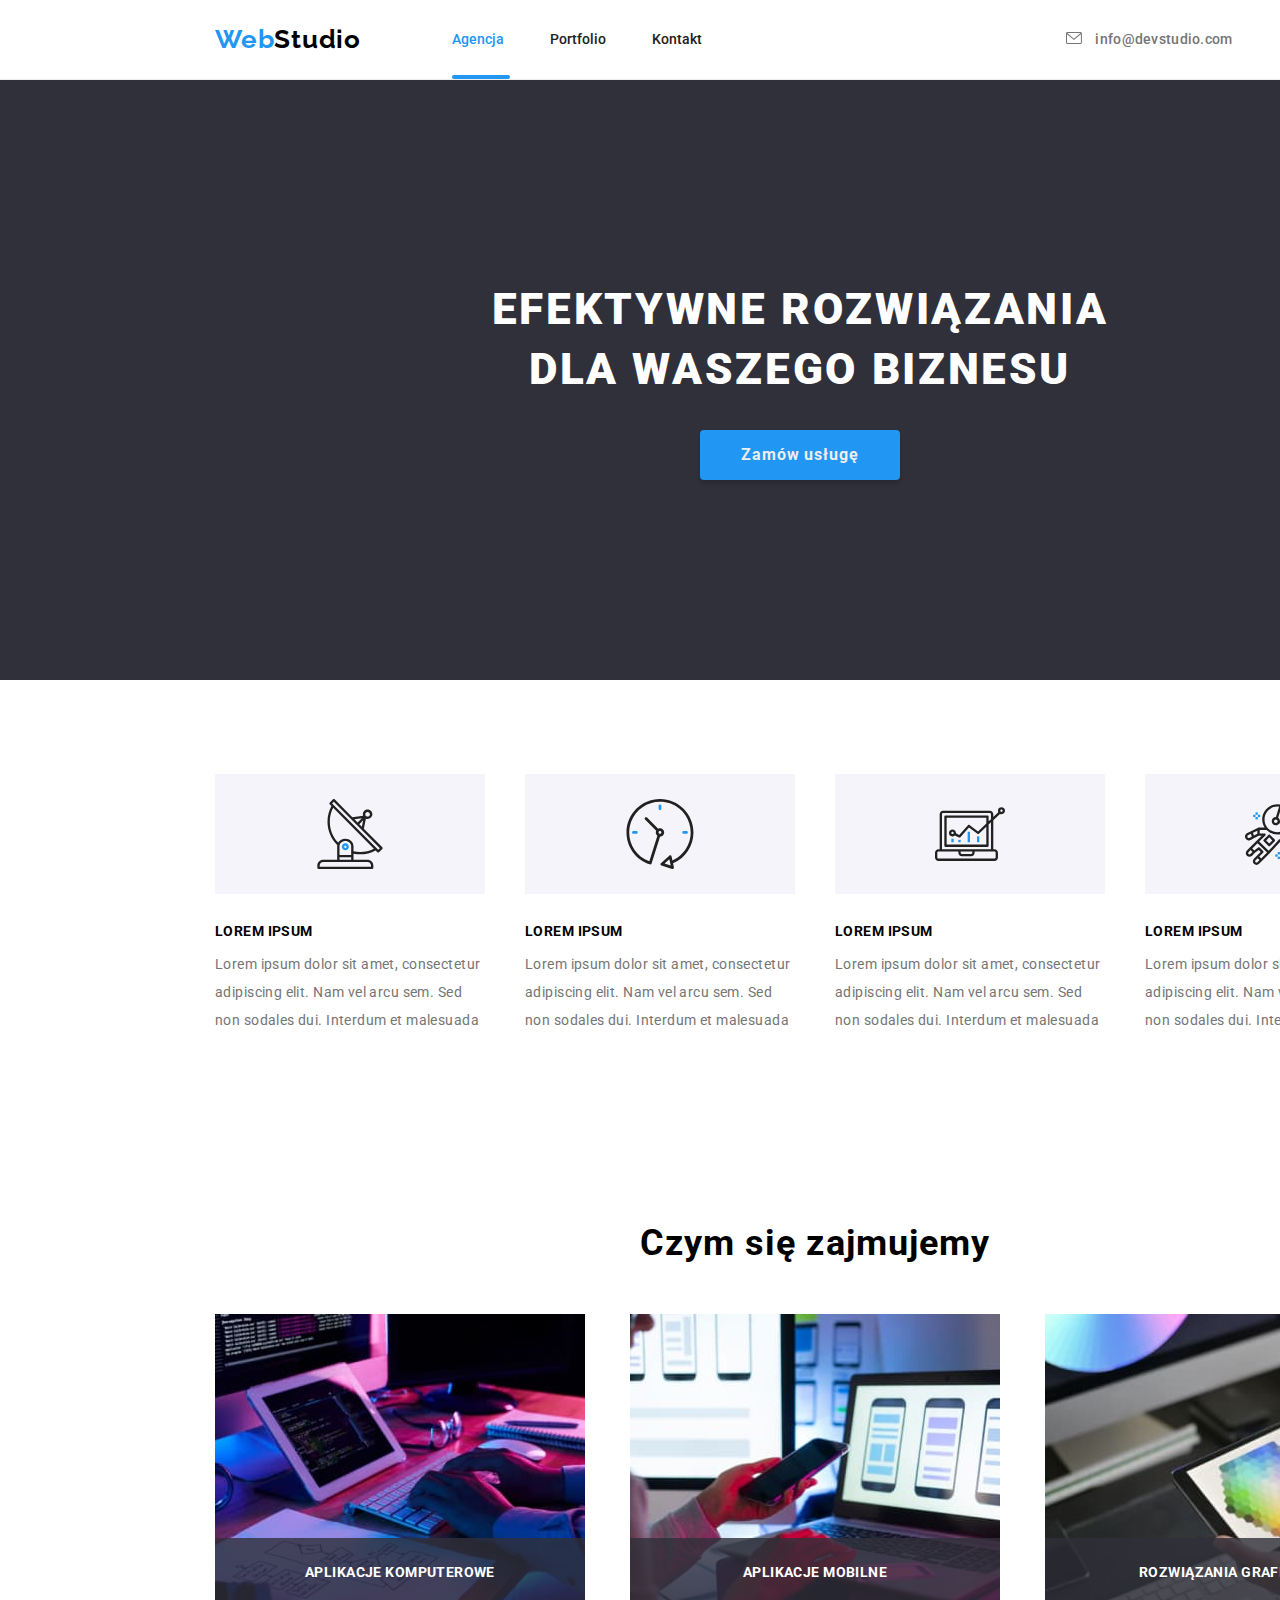
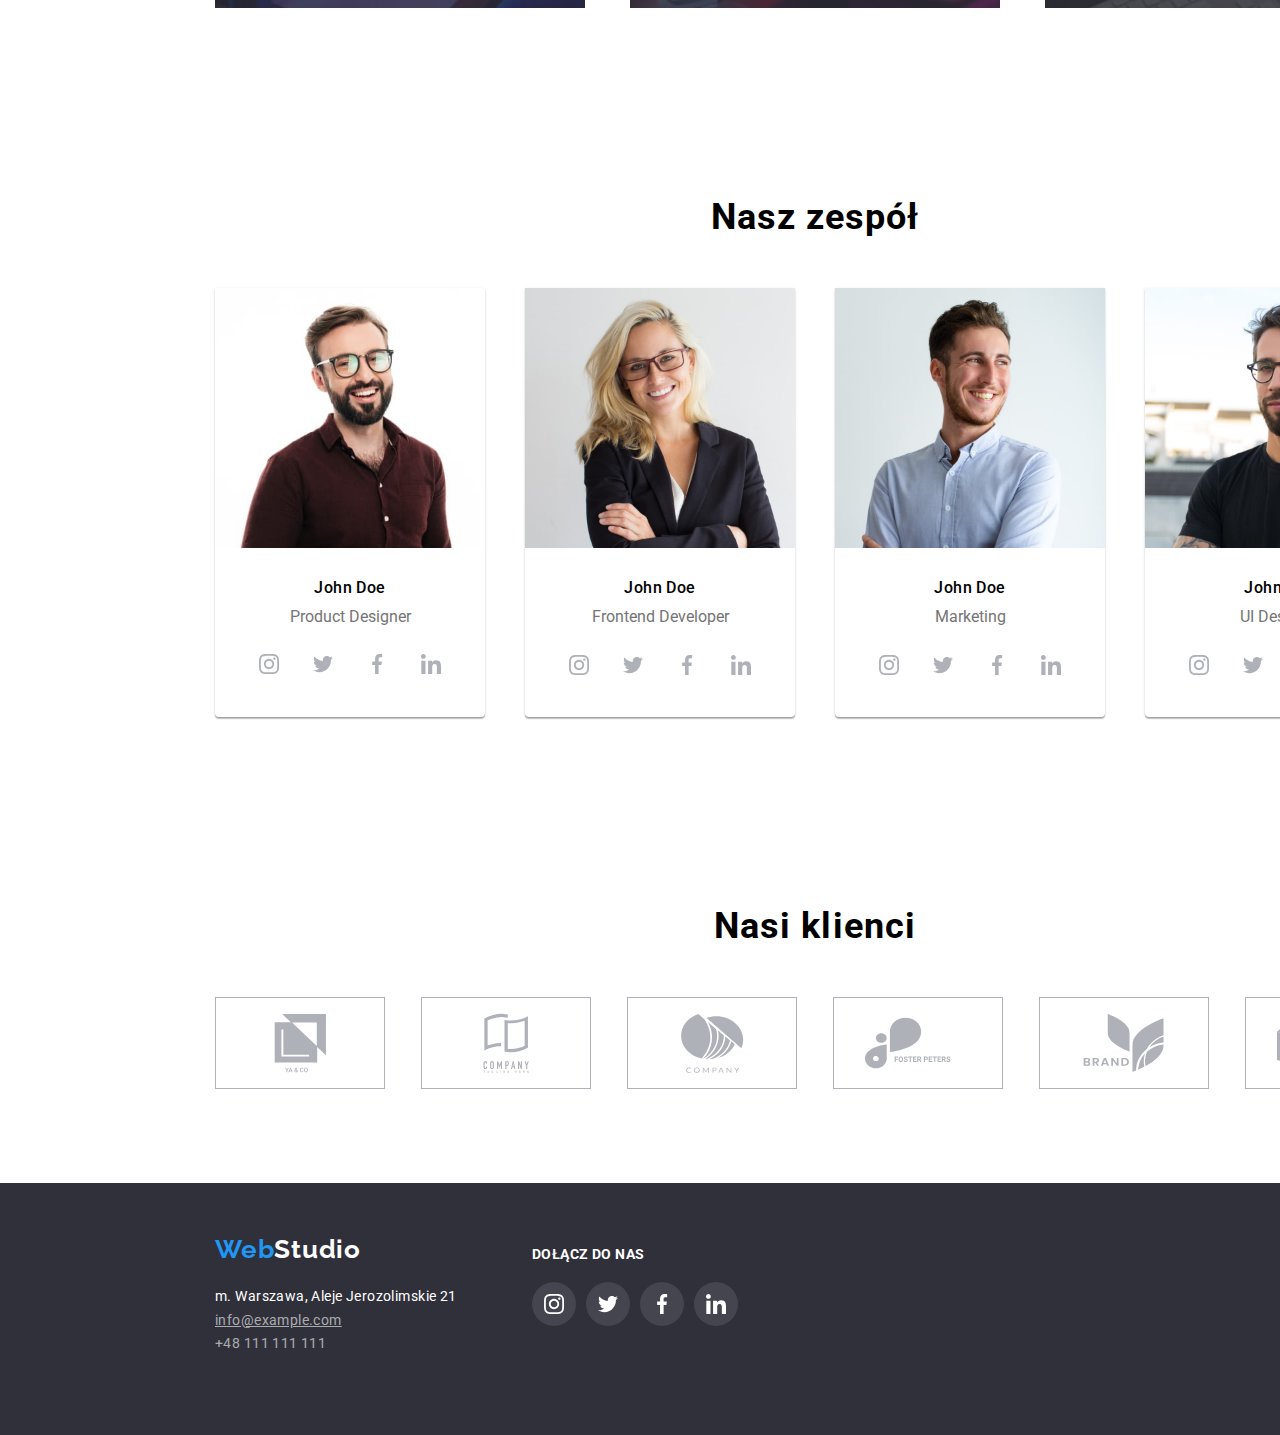
==== index.html @ d8f67fa3 "homework 6" ====
<!DOCTYPE html>
<html lang="pl">
  <head>
    <meta charset="UTF-8" />
    <meta http-equiv="X-UA-Compatible" content="IE=edge" />
    <meta name="viewport" content="width=device-width, initial-scale=1.0" />
    <title>Main Page</title>
    <link rel="preconnect" href="https://fonts.googleapis.com" />
    <link rel="preconnect" href="https://fonts.gstatic.com" crossorigin />
    <link
      href="https://fonts.googleapis.com/css2?family=Raleway:wght@700&family=Roboto:wght@400;500;700;900&display=swap"
      rel="stylesheet"
    />
    <link rel="./css/modern-normalize.css" href="./css/modern-normalize.css" />
    <link rel="stylesheet" href="./css/style.css" />
    <style>
      body {
        font-family: "Roboto", sans-serif;
      }
    </style>
  </head>
  <body>
    <svg
      aria-hidden="true"
      style="position: absolute; width: 0; height: 0; overflow: hidden"
      version="1.1"
      xmlns="http://www.w3.org/2000/svg"
      xmlns:xlink="http://www.w3.org/1999/xlink"
    ></svg>
    <!-- naglowek -->
    <header class="header-border" id="navi">
      <div class="container header-flex">
        <a class="logo" href="./index.html"
          >Web<span class="studio-header">Studio</span></a
        >

        <nav>
          <ul class="menu">
            <li>
              <a class="menu_item current-link" href="./index.html">Agencja</a>
            </li>
            <li><a class="menu_item" href="./portfolio.html">Portfolio</a></li>
            <li><a class="menu_item" href="#kontakt">Kontakt</a></li>
          </ul>
        </nav>
        <div class="menu-address">
          <a class="mail" href="mailto:info@devstudio.com"
            ><svg class="menu-icon" width="16px" height="12px">
              <use href="./images/icons.svg#icon-envelope"></use>
            </svg>
            info@devstudio.com</a
          >
          <a class="tel" href="tel:+48111111111">
            <svg class="menu-icon" width="10px" height="16px">
              <use href="./images/icons.svg#icon-smartphone"></use>
            </svg>
            +48 111 111 111</a
          >
        </div>
      </div>
    </header>
    <!--strona główna-->
    <main>
      <!-- przycisk -->

      <section class="efective-solution-conteiner">
        <!-- <div class="container"> -->
        <h1 class="order-service-title">
          EFEKTYWNE ROZWIĄZANIA DLA WASZEGO BIZNESU
        </h1>
        <button class="order-service-button" type="button" data-modal-open>
          Zamów usługę
        </button>
        <!-- </div> -->
      </section>

      <!-- loren ipsum -->
      <section class="section" id="lorem">
        <div class="container">
          <ul class="lorem-list">
            <li class="lorem-list-item">
              <div class="feature-icon-div">
                <svg class="feature-icon" width="70" height="70">
                  <use href="./images/icons2.svg#icon-antenna-1"></use>
                </svg>
              </div>
              <h3 class="lorem-list-title">LOREM IPSUM</h3>
              <p class="lorem-list-description">
                Lorem ipsum dolor sit amet, consectetur adipiscing elit. Nam vel
                arcu sem. Sed non sodales dui. Interdum et malesuada
              </p>
            </li>
            <li class="lorem-list-item">
              <div class="feature-icon-div">
                <svg class="feature-icon" width="70" height="70">
                  <use href="./images/icons2.svg#icon-clock-1"></use>
                </svg>
              </div>
              <h3 class="lorem-list-title">LOREM IPSUM</h3>
              <p class="lorem-list-description">
                Lorem ipsum dolor sit amet, consectetur adipiscing elit. Nam vel
                arcu sem. Sed non sodales dui. Interdum et malesuada
              </p>
            </li>
            <li class="lorem-list-item">
              <div class="feature-icon-div">
                <svg class="feature-icon" width="70" height="70">
                  <use href="./images/icons2.svg#icon-diagram-1"></use>
                </svg>
              </div>
              <h3 class="lorem-list-title">LOREM IPSUM</h3>
              <p class="lorem-list-description">
                Lorem ipsum dolor sit amet, consectetur adipiscing elit. Nam vel
                arcu sem. Sed non sodales dui. Interdum et malesuada
              </p>
            </li>
            <li class="lorem-list-item">
              <div class="feature-icon-div">
                <svg class="feature-icon" width="70" height="70">
                  <use href="./images/icons2.svg#icon-astronaut-1"></use>
                </svg>
              </div>
              <h3 class="lorem-list-title">LOREM IPSUM</h3>
              <p class="lorem-list-description">
                Lorem ipsum dolor sit amet, consectetur adipiscing elit. Nam vel
                arcu sem. Sed non sodales dui. Interdum et malesuada
              </p>
            </li>
          </ul>
        </div>
      </section>
      <!-- czym sie zajmujemy -->
      <section class="section" id="work">
        <div class="container">
          <h2 class="work-section-title">Czym się zajmujemy</h2>
          <ul class="work-list">
            <li class="work-list-image">
              <img
                src="./images/czym_sie_zajmujemy_img1.jpg"
                alt="zbliżenie na programiste podczas pracy"
                width="370"
                height="294"
              />
              <p class="label">Aplikacje komputerowe</p>
            </li>
            <li class="work-list-image">
              <img
                src="./images/czym_sie_zajmujemy_img2.jpg"
                alt="projektanci opracowują aplikacje na smartfony, zespół twórców pracuje z 
               interfejsem telefonów komórkowych"
                width="370"
                height="294"
              />
              <p class="label">Aplikacje mobilne</p>
            </li>
            <li class="work-list-image">
              <img
                src="./images/czym_sie_zajmujemy_img3.jpg"
                alt="projektowanie stron internetowych za pomocą tabletu graficznego do wyboru kolorów roboczych"
                width="370"
                height="294"
              />
              <p class="label">Rozwiązania graficzne</p>
            </li>
          </ul>
        </div>
      </section>
      <!-- nasz zespol -->
      <section class="section" id="team">
        <div class="container">
          <h2 class="team-section">Nasz zespół</h2>
          <ul class="team-list">
            <li class="team-list-item">
              <figure>
                <img
                  src="./images/nasz_zespol_img1.jpg"
                  alt="Pan John Doe w okularach"
                  width="270"
                  height="260"
                />
                <figcaption>
                  <p class="team-list-title">John Doe</p>
                  <p class="team-list-description">Product Designer</p>
                  <ul class="team-list-icon">
                    <li class="team-list-li">
                      <a class="team-icon-link" href="">
                        <svg class="team-icon" width="20px" height="20px">
                          <use href="./images/icons.svg#icon-instagram-2"></use>
                        </svg>
                      </a>
                    </li>
                    <li class="team-list-li">
                      <a class="team-icon-link" href="">
                        <svg class="team-icon" width="20px" height="20px">
                          <use href="./images/icons.svg#icon-twitter-1"></use>
                        </svg>
                      </a>
                    </li>
                    <li class="team-list-li">
                      <a class="team-icon-link" href="">
                        <svg class="team-icon" width="20px" height="20px">
                          <use href="./images/icons.svg#icon-facebook-1"></use>
                        </svg>
                      </a>
                    </li>
                    <li class="team-list-li">
                      <a class="team-icon-link" href="">
                        <svg class="team-icon" width="20px" height="20px">
                          <use href="./images/icons.svg#icon-linkedin-1"></use>
                        </svg>
                      </a>
                    </li>
                  </ul>
                </figcaption>
              </figure>
            </li>
            <li class="team-list-item">
              <figure>
                <img
                  src="./images/nasz_zespol_img2.jpg"
                  alt="Pani John Doe blond włosy"
                  width="270"
                  height="260"
                />
                <figcaption>
                  <p class="team-list-title">John Doe</p>
                  <p class="team-list-description">Frontend Developer</p>
                  <ul class="team-list-icon">
                    <li class="team-list-li">
                      <a class="team-icon-link" href="">
                        <svg class="team-icon" width="20px" height="20px">
                          <use href="./images/icons.svg#icon-instagram-2"></use>
                        </svg>
                      </a>
                    </li>
                    <li class="team-list-li">
                      <a class="team-icon-link" href="">
                        <svg class="team-icon" width="20px" height="20px">
                          <use href="./images/icons.svg#icon-twitter-1"></use>
                        </svg>
                      </a>
                    </li>
                    <li class="team-list-li">
                      <a class="team-icon-link" href="">
                        <svg class="team-icon" width="20px" height="20px">
                          <use href="./images/icons.svg#icon-facebook-1"></use>
                        </svg>
                      </a>
                    </li>
                    <li class="team-list-li">
                      <a class="team-icon-link" href="">
                        <svg class="team-icon" width="20px" height="20px">
                          <use href="./images/icons.svg#icon-linkedin-1"></use>
                        </svg>
                      </a>
                    </li>
                  </ul>
                </figcaption>
              </figure>
            </li>
            <li class="team-list-item">
              <figure>
                <img
                  src="./images/nasz_zespol_img3.jpg"
                  alt="Pan John Doe uśmiechnięty"
                  width="270"
                  height="260"
                />
                <figcaption>
                  <p class="team-list-title">John Doe</p>
                  <p class="team-list-description">Marketing</p>
                  <ul class="team-list-icon">
                    <li class="team-list-li">
                      <a class="team-icon-link" href="">
                        <svg class="team-icon" width="20px" height="20px">
                          <use href="./images/icons.svg#icon-instagram-2"></use>
                        </svg>
                      </a>
                    </li>
                    <li class="team-list-li">
                      <a class="team-icon-link" href="">
                        <svg class="team-icon" width="20px" height="20px">
                          <use href="./images/icons.svg#icon-twitter-1"></use>
                        </svg>
                      </a>
                    </li>
                    <li class="team-list-li">
                      <a class="team-icon-link" href="">
                        <svg class="team-icon" width="20px" height="20px">
                          <use href="./images/icons.svg#icon-facebook-1"></use>
                        </svg>
                      </a>
                    </li>
                    <li class="team-list-li">
                      <a class="team-icon-link" href="">
                        <svg class="team-icon" width="20px" height="20px">
                          <use href="./images/icons.svg#icon-linkedin-1"></use>
                        </svg>
                      </a>
                    </li>
                  </ul>
                </figcaption>
              </figure>
            </li>
            <li class="team-list-item">
              <figure>
                <img
                  src="./images/nasz_zespol_img4.jpg"
                  alt="Pan John Doe w czarnej koszulce270"
                  width="270"
                  height="260"
                />
                <figcaption>
                  <p class="team-list-title">John Doe</p>
                  <p class="team-list-description">UI Designer</p>
                  <ul class="team-list-icon">
                    <li class="team-list-li">
                      <a class="team-icon-link" href="">
                        <svg class="team-icon" width="20px" height="20px">
                          <use href="./images/icons.svg#icon-instagram-2"></use>
                        </svg>
                      </a>
                    </li>
                    <li class="team-list-li">
                      <a class="team-icon-link" href="">
                        <svg class="team-icon" width="20px" height="20px">
                          <use href="./images/icons.svg#icon-twitter-1"></use>
                        </svg>
                      </a>
                    </li>
                    <li class="team-list-li">
                      <a class="team-icon-link" href="">
                        <svg class="team-icon" width="20px" height="20px">
                          <use href="./images/icons.svg#icon-facebook-1"></use>
                        </svg>
                      </a>
                    </li>
                    <li class="team-list-li">
                      <a class="team-icon-link" href="">
                        <svg class="team-icon" width="20px" height="20px">
                          <use href="./images/icons.svg#icon-linkedin-1"></use>
                        </svg>
                      </a>
                    </li>
                  </ul>
                </figcaption>
              </figure>
            </li>
          </ul>
        </div>
      </section>
      <section class="section" id="customer">
        <div class="container">
          <h2 class="team-section">Nasi klienci</h2>

          <ul class="customers-list">
            <li>
              <a class="customers-icon-link" href="">
                <svg class="customers-icon" width="106" height="60">
                  <use href="./images/icons.svg#icon-group11"></use>
                </svg>
              </a>
            </li>
            <li>
              <a class="customers-icon-link" href="">
                <svg class="customers-icon" width="106" height="60">
                  <use href="./images/icons.svg#icon-group22"></use>
                </svg>
              </a>
            </li>
            <li>
              <a class="customers-icon-link" href="">
                <svg class="customers-icon" width="106" height="60">
                  <use href="./images/icons.svg#icon-group33"></use>
                </svg>
              </a>
            </li>
            <li>
              <a class="customers-icon-link" href="">
                <svg class="customers-icon" width="106" height="60">
                  <use href="./images/icons.svg#icon-group44"></use>
                </svg>
              </a>
            </li>
            <li>
              <a class="customers-icon-link" href="">
                <svg class="customers-icon" width="106" height="60">
                  <use href="./images/icons.svg#icon-group55"></use>
                </svg>
              </a>
            </li>
            <li>
              <a class="customers-icon-link" href="">
                <svg class="customers-icon" width="106" height="60">
                  <use href="./images/icons.svg#icon-group66"></use>
                </svg>
              </a>
            </li>
          </ul>
        </div>
      </section>
    </main>
    <!--Stopka-->
    <footer>
      <div class="container footer-container">
        <div id="kontakt" class="logo-footer-container">
          <a class="logo-footer" href="index.html"
            >Web<span class="studio-footer">Studio</span></a
          >

          <address class="adress-container">
            <ul class="adress-text">
              <li><p>m. Warszawa, Aleje Jerozolimskie 21</p></li>
              <li>
                <a
                  class="footer-links footer-mail"
                  href="mailto:info@example.com"
                  >info@example.com</a
                >
              </li>
              <li>
                <a class="footer-links" href="tel:+48111111111"
                  >+48 111 111 111</a
                >
              </li>
            </ul>
          </address>
        </div>
        <div class="social-link-container">
          <h3 class="social-title">Dołącz do nas</h3>
          <ul class="footer-social-list">
            <li class="team-list-li">
              <a class="footer-social-icon" href="">
                <svg class="team-icon-footer" width="20" height="20">
                  <use href="./images/icons.svg#icon-instagram-2"></use>
                </svg>
              </a>
            </li>
            <li class="team-list-li">
              <a class="footer-social-icon" href="">
                <svg class="team-icon-footer" width="20" height="20">
                  <use href="./images/icons.svg#icon-twitter-footer"></use>
                </svg>
              </a>
            </li>
            <li class="team-list-li">
              <a class="footer-social-icon" href="">
                <svg class="team-icon-footer" width="20" height="20">
                  <use href="./images/icons.svg#icon-facebook-footer"></use>
                </svg>
              </a>
            </li>
            <li class="team-list-li">
              <a class="footer-social-icon" href="">
                <svg class="team-icon-footer" width="20" height="20">
                  <use href="./images/icons.svg#icon-linkedin-footer"></use>
                </svg>
              </a>
            </li>
          </ul>
        </div>
      </div>
    </footer>
    <div class="backdrop is-hidden" data-modal>
      <div class="modal">
        <button type="button" class="button-close" data-modal-close="">
          <svg width="11" height="11">
            <use href="./images/icon-Vector.svg#icon-Vector"></use>
          </svg>
        </button>
      </div>
    </div>
    <script src="./js/modal.js"></script>
  </body>
</html>
---- css/style.css ----
@import "./modern-normalize.css";
* {
  margin: 0;
  padding: 0;
}
h1,
h2,
h3,
h4,
h5,
h6,
p {
  margin: 0;
}
*,
*::before,
*::after {
  box-sizing: border-box;
}

body {
  font: color #212121;
  background-color: var(--section-color);
  margin: 0px auto;
}
/*style zapisane*/
:root {
  --hover-color: #2196f3;
  --background-color: #e5e5e5;
  --section-color: #ffffff;
  --other-section-color: #2f303a;
  --description-color: #757575;
  --button-color: #f5f4fa;
  --icon-team-hover-color: #2196f3;
  --icon-team-color: #afb1b8;
  --future-background: #f5f4fa;
  --hover-icon-color-team: #ffffff;
  --cubic-bezier: cubic-bezier(0.4, 0, 0.2, 1);
}
img {
  display: block;
  max-width: 100%;
  height: auto;
}
/*przyciski  link*/
.filter-all {
  width: auto;
  height: auto;
}
.order-service-button {
  background-color: var(--hover-color);
  color: #eeeeee;
  font-style: normal;
  font-weight: 700;
  line-height: 1.87;
  display: flex;
  justify-content: center;
  align-items: center;
  text-align: center;
  letter-spacing: 0.06em;
  margin: 0px 700px;
  width: 200px;
  height: 50px;

  border: none;
  border-radius: 4px;
  box-shadow: 0px 4px 4px rgba(0, 0, 0, 0.15);
}
/* .order-service-button:hover,
.order-service-button:focus {
  background-color: var(--hover-color); */

.filter-list {
}
ul:nth-first-child {
  margin-left: 0px;
}
ul:nth-last-child() {
  margin-right: 0px;
}
.filter-button {
  font-family: "Roboto";
  font-weight: 500;
  font-size: 16px;
  line-height: 1.6;
  text-align: center;
  letter-spacing: 0.03em;
  background-color: var(--button-color);
  border-radius: 4px;
  border: 0;
  width: 177px;
  height: 26px;
  transition-property: color, background-color, box-shadow;
  transition-duration: 250ms;
  transition-timing-function: var(--cubic-bezier);
}
.filter-button:hover,
.filter-button:focus {
  color: var(--section-color);
  background-color: var(--hover-color);
  box-shadow: 0px 3px 1px rgba(0, 0, 0, 0.1), 0px 1px 2px rgba(0, 0, 0, 0.08),
    0px 2px 2px rgba(0, 0, 0, 0.12);
}
ul {
  margin: 0px auto;
}
h2 {
  margin: 0 auto;
}
h3 {
  margin: 0 auto;
}
p {
  margin: 0px;
}
li {
  list-style-type: none;
}
figure {
  margin: 0 auto;
}
a {
  color: #212121;
  text-decoration: inherit;
  transition: color 250ms var(--cubic-bezier);
}
/* a:hover,
/* a:focus { */
/* color: var(--hover-color); */
/* } */
footer {
  background-color: var(--other-section-color);
  color: #ffffff;
  width: 1600px;
  height: 252px;
}

.footer-links {
  color: rgba(255, 255, 255, 0.6);
  font-style: normal;
  font-size: 14px;
  line-height: 1.7;
  letter-spacing: 0.03em;
  padding-top: 9px;
}
.footer-mail {
  text-decoration-line: underline;
}
.tel,
.mail {
  color: rgba(117, 117, 117, 1);
  font-style: normal;
  font-weight: 500;
  font-size: 14px;
  line-height: 1.1;
  letter-spacing: 0.02em;
  transition: color 250ms var(--cubic-bezier);
}
.tel:hover,
.mail:hover,
.tel:focus,
.mail:focus {
  color: var(--hover-color);
}

.menu {
  display: flex;
  flex-direction: row;
  list-style-type: none;
  gap: 46px;
  height: 100%;
  margin: 0 0 0 91px;
  justify-content: flex-start;
  padding-inline-start: 0;
  align-items: center;
}
.menu_item {
  font-style: normal;
  font-weight: 500;
  font-size: 14px;
  line-height: 1.1;
  letter-spacing: 0.02;
  position: relative;
}
.current-link {
  color: var(--hover-color);
}
.current-link::after {
  color: var(--hover-color);
  content: "";
  position: absolute;
  display: block;
  bottom: -32px;
  background-color: var(--hover-color);

  width: 58px;
  height: 4px;
  border-radius: 2px;
}
.menu-address {
  display: flex;
  flex-direction: row;
  gap: 50px;
  padding-inline-start: 0;
  justify-content: flex-end;
  align-items: center;
  margin: 0 0 0 364px;
}

/*teksty*/
.project-title-decription {
  color: var(--description-color);
  font-style: normal;
  font-size: 16px;
  line-height: 1.9;
  letter-spacing: 0.03em;
  margin: 0px 0px 0px 0px;
}
.project-title {
  font-style: normal;
  font-weight: 700;
  font-size: 18px;
  line-height: 2;
  letter-spacing: 0.06em;
  margin: 0px 0px 4px 0px;
}
.adress-container {
  width: 247px;
  height: 81px;
  margin-top: 20px;
}
.adress-text {
  font-style: normal;
  font-size: 14px;
  line-height: 1.7;
  letter-spacing: 0.03em;
  padding-left: 0px;
}
.logo {
  font-family: "Raleway";
  font-style: normal;
  font-weight: 700;
  font-size: 26px;
  line-height: 1.2;
  letter-spacing: 0.03em;
  color: #2196f3;
  display: flex;
  align-items: center;
  justify-content: start;
}
.logo-footer {
  font-family: "Raleway";
  font-style: normal;
  font-weight: 700;
  font-size: 26px;
  line-height: 1.2;
  letter-spacing: 0.03em;
  color: #2196f3;
}
.logo-footer-container {
  padding-top: 51px;
  height: 100%;
}
.footer-container {
  display: flex;
  gap: 70px;
}

.studio-header {
  color: #000000;
}
.studio-footer {
  color: #ffffff;
}
.order-service-title {
  font-weight: 900;
  font-size: 44px;
  line-height: 1.36;
  text-align: center;
  letter-spacing: 0.06em;
  text-transform: uppercase;
  color: #ffffff;
  padding: 200px 452px 30px 452px;
  margin: 0 auto;
}
.lorem-list-item {
  width: 270px;
}
.lorem-list {
  padding-left: 0px;
  padding-right: 0px;
  display: flex;
  flex-direction: row;
  flex-wrap: wrap;
  gap: 30px;
  margin: 0px;
  justify-content: space-between;
}
.lorem-list-title {
  font-weight: 700;
  font-size: 14px;
  line-height: 1.14;
  letter-spacing: 0.03em;
  text-transform: uppercase;
}

.lorem-list-description {
  font-size: 14px;
  line-height: 2;
  letter-spacing: 0.03em;
  color: var(--description-color);
  margin-top: 10px;
}

.work-section-title {
  font-style: normal;
  font-weight: 700;
  font-size: 36px;
  line-height: 1.17;
  text-align: center;
  letter-spacing: 0.03em;
}
.work-list {
  padding-left: 0px;
  padding-right: 0px;
  display: flex;
  flex-direction: row;
  flex-wrap: wrap;
  gap: 30px;
  margin: 0px;
  justify-content: space-between;
  margin-top: 50px;
}
.work-list-image {
  position: relative;
}
.label {
  color: var(--hover-icon-color-team);
  font-weight: 700;
  font-size: 14px;
  line-height: 1.14;
  letter-spacing: 0.03em;
  text-transform: uppercase;
  position: absolute;
  justify-content: center;
  bottom: 0;
  width: 100%;
  height: 70px;
  display: flex;
  align-items: center;
  background-color: rgba(47, 48, 58, 0.8);
}

.team-section {
  font-style: normal;
  font-weight: 700;
  font-size: 36px;
  line-height: 1.17;
  text-align: center;
  letter-spacing: 0.03em;
}

.team-list {
  padding-left: 0px;
  padding-right: 0px;
  display: flex;
  flex-direction: row;

  gap: 30px;
  margin-top: 50px;
  justify-content: space-between;
}

.team-list-item {
  box-shadow: 0px 1px 3px rgba(0, 0, 0, 0.12), 0px 1px 1px rgba(0, 0, 0, 0.14),
    0px 2px 1px rgba(0, 0, 0, 0.2);
  border-radius: 0px 0px 4px 4px;
}

.team-list-title {
  display: block;
  font-style: normal;
  font-weight: 500;
  line-height: 1.2;
  text-align: center;
  letter-spacing: 0.03em;
  margin-top: 30px;
}

.team-list-description {
  display: block;
  font-style: normal;
  line-height: 1.2;
  text-align: center;
  letter-spacing: 0.03pm;
  color: var(--description-color);
  margin: 10px 0 0px 0;
}
/*sekcje*/

#main {
  width: 1600px;
}
.header-border {
  border-bottom: 1px solid #ececec;
}
.header-flex {
  display: flex;
  flex-direction: row;
  justify-content: space-between;
  height: 100%;
  width: 100%;
  margin-right: 0;

  /* justify-content: center; */
}
.container {
  width: 1200px;

  margin: 0px 215px;
  /* margin-left: 215px; */
}
.section {
  padding: 94px 0;
}
.work-list {
}
.filter-button-container {
  margin-bottom: 50px;
}
.filters {
  display: flex;
  flex-direction: row;
  gap: 8px;
  justify-content: center;
  list-style-type: none;
  padding: 0px;
  height: 38px;

  width: 100%;
}
.projects-list {
  width: 1200px;
  padding-left: 0px;
  padding-right: 0px;
  display: flex;
  flex-direction: row;
  flex-wrap: wrap;
  gap: 30px;
  margin: 0 215px;
  justify-content: space-between;
}

.project-list-item {
  width: 370px;
  height: 404px;
  margin: 0;
  background: #ffffff;
  /* border: 0px 1px 1px solid #eeeeee; */
  display: block;

  transition: box-shadow 250 var(--cubic-bezier);
}
.project-list-item:hover,
.project-list-item:focus {
  box-shadow: 0px 1px 1px rgba(0, 0, 0, 0.12), 0px 4px 4px rgba(0, 0, 0, 0.06),
    1px 4px 6px rgba(0, 0, 0, 0.16);
}
.project-img {
  width: 100%;
  margin: 0px;
}
.overlay-div {
  position: relative;
  overflow: hidden;
  /* width: 100%;
  height: 100%; */
}
.overlay {
  position: absolute;
  top: 0;
  left: 0;
  width: 100%;
  height: 100%;
  background-color: rgba(33, 150, 243, 0.9);
  transform: translateY(100%);
  transition: transform 250ms var(--cubic-bezier);
}
.project-list-item:hover .overlay {
  transform: translateY(0);
}
.overlay p {
  font-size: 18px;
  line-height: 1.55;
  letter-spacing: 0.03em;
  color: var(--section-color);
  padding: 49px 45px 49px 24px;
}

.efective-solution-conteiner {
  background-color: var(--other-section-color);
  background-image: linear-gradient(
      to right,
      rgba(47, 48, 58, 0.4),
      rgba(47, 48, 58, 0.4)
    ),
    url(/goit-markup-hw-05/images/background_Hero.jpg);
  background-position: center;
  background-size: cover;
  height: 600px;
  width: 1600px;
  margin-top: 0;
}
#lorem {
  background-color: var(--section-color);
}
#work {
  background-color: var(--section-color);
}

#navi {
  background-color: var(--section-color);
  width: 1600px;
  height: 80px;
}
#team {
  background-color: var(--section-color);
}
/*bordery*/
.project-list-figcaption {
  width: 100%;
  padding: 20px 24px;
  border-bottom: 1px solid #eeeeee;
  border-left: 1px solid #eeeeee;
  border-right: 1px solid #eeeeee;
}
.project-list-figure {
  display: block;
  width: 370px;
  margin: 0px;
  /* border-bottom: 1px solid #eeeeee;
  border-left: 1px solid #eeeeee;
  border-right: 1px solid #eeeeee; */
}
.filter-all {
  width: 121px;
  height: 38px;
}
.filter-site {
  width: 98px;
  height: 38px;
}
.filter-aplication {
  width: 114px;
  height: 38px;
}
.filter-dizajn {
  width: 91px;
  height: 38px;
}
.filter-marketing {
  width: 121px;
  height: 38px;
}
/*icony*/
.menu-icon {
  fill: currentColor;
  margin-right: 10px;
}
.feature-icon-div {
  background-color: var(--future-background);
  width: 270px;
  height: 120px;
  padding: 25px 100px;
  margin-bottom: 30px;
}
.team-icon-list {
  padding-bottom: 12px;
  width: 206px;
  height: 56px;
}
.team-list-icon {
  margin: 16px 32px 30px 32px;
  padding-left: 0px;
  padding-right: 0px;
  display: flex;
  flex-direction: row;
  flex-wrap: wrap;
  gap: 10px;
  justify-content: space-around;
}
.team-list-li {
  width: 44px;
  height: 44px;
  display: flex;
  align-items: center;
  justify-content: center;
}
.team-icon {
}
.team-icon-link {
  width: 100%;
  height: 100%;
  display: flex;
  align-items: center;
  justify-content: center;
  fill: var(--icon-team-color);
  transition-property: background-color, fill;
  transition-duration: 250ms;
  transition-timing-function: var(--cubic-bezier);
  border-radius: 50%;
}
.team-icon:hover {
}

.team-icon-link:hover,
.team-icon-link:focus {
  background-color: var(--icon-team-hover-color);
  fill: var(--hover-icon-color-team);
}
.customers-list {
  margin-top: 50px;
  padding-left: 0px;
  padding-right: 0px;
  display: flex;
  flex-direction: row;
  gap: 30px;
  justify-content: space-between;
}
.customers-icon-link {
  display: flex;
  width: 170px;
  height: 92px;
  color: var(--icon-team-color);
  border: 1px solid currentColor;
  fill: currentColor;
  justify-content: center;
  align-items: center;
  transition: color 250ms var(--cubic-bezier);
}
.customers-icon {
}
.customers-icon-link:hover,
.customers-icon-link:focus {
  fill: var(--icon-team-hover-color);
}
.social-link-container {
  width: 206px;
  height: 80px;
  margin-top: 63px;
}
.social-title {
  font-weight: 700;
  font-size: 14px;
  line-height: 1.2;
  letter-spacing: 0.03em;
  text-transform: uppercase;
}
.footer-social-list {
  padding-left: 0px;
  padding-right: 0px;
  display: flex;
  flex-direction: row;
  gap: 10px;
  margin-top: 20px;
}
.footer-social-icon {
  width: 44px;
  height: 44px;
  display: flex;
  justify-content: center;
  align-items: center;
  border-radius: 50%;
  fill: var(--hover-icon-color-team);

  background-color: rgba(255, 255, 255, 0.1);
  transition: background-color 250ms var(--cubic-bezier);
}
.team-icon-footer {
  fill: var(--hover-icon-color-team);
}
.footer-social-icon:hover,
.footer-social-icon:focus {
  background-color: var(--icon-team-hover-color);
}
/*okno modalne*/
.is-hidden {
  opacity: 0;
  visibility: hidden;
  pointer-events: none;
}
.backdrop {
  position: fixed;
  left: 0;
  top: 0;
  width: 100%;
  height: 100%;
  background-color: rgba(0, 0, 0, 0.2);
  transition-property: opacity, visibility;
  transition-duration: 250ms;
  transition-timing-function: var(--cubic-bezier);
}
.modal {
  position: absolute;
  top: 50%;
  left: 50%;
  transform: translate(-50%, -50%);
  width: 528px;
  min-height: 581px;
  background-color: var(--section-color);
}
.button-close {
  position: absolute;
  fill: black;
  top: 8px;
  right: 8px;
  width: 30px;
  height: 30px;
  background-color: var(--section-color);
  border: 1px solid rgba(0, 0, 0, 0.1);
  border-radius: 50%;
  cursor: pointer;
}
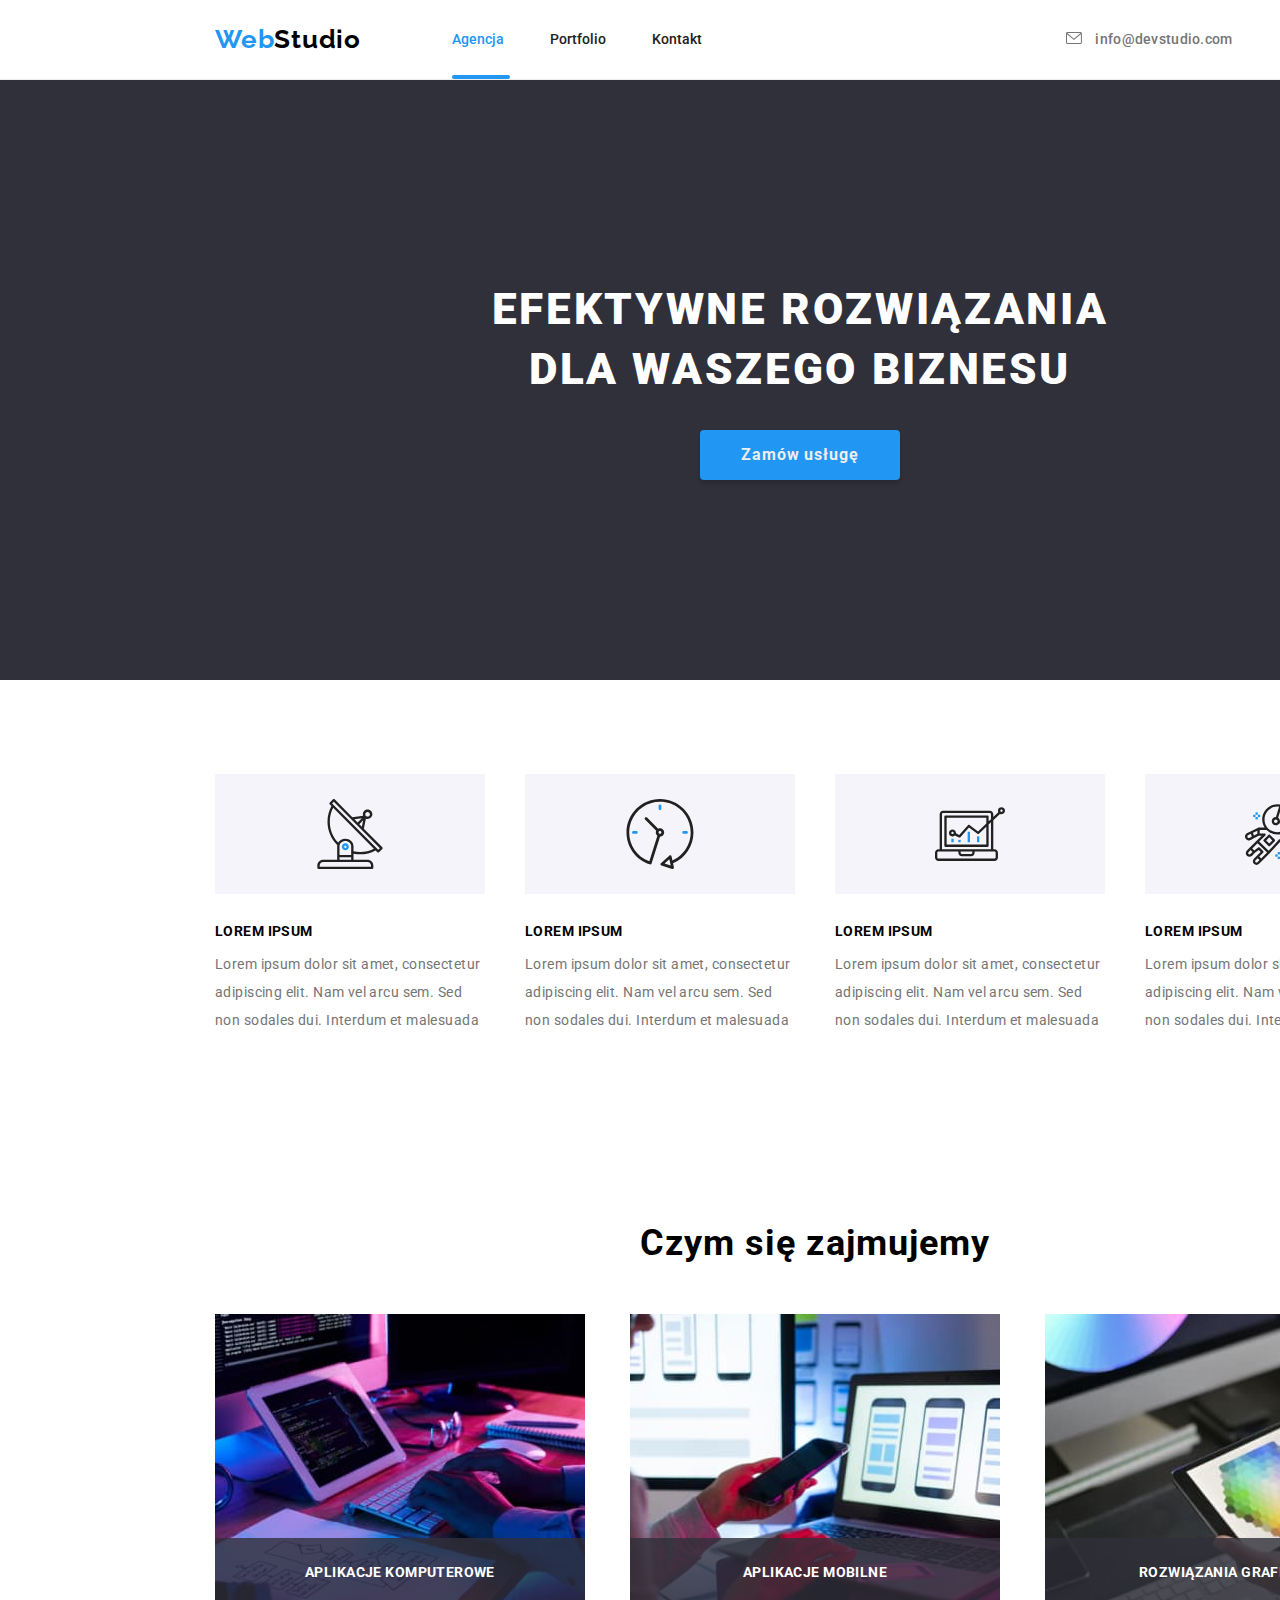
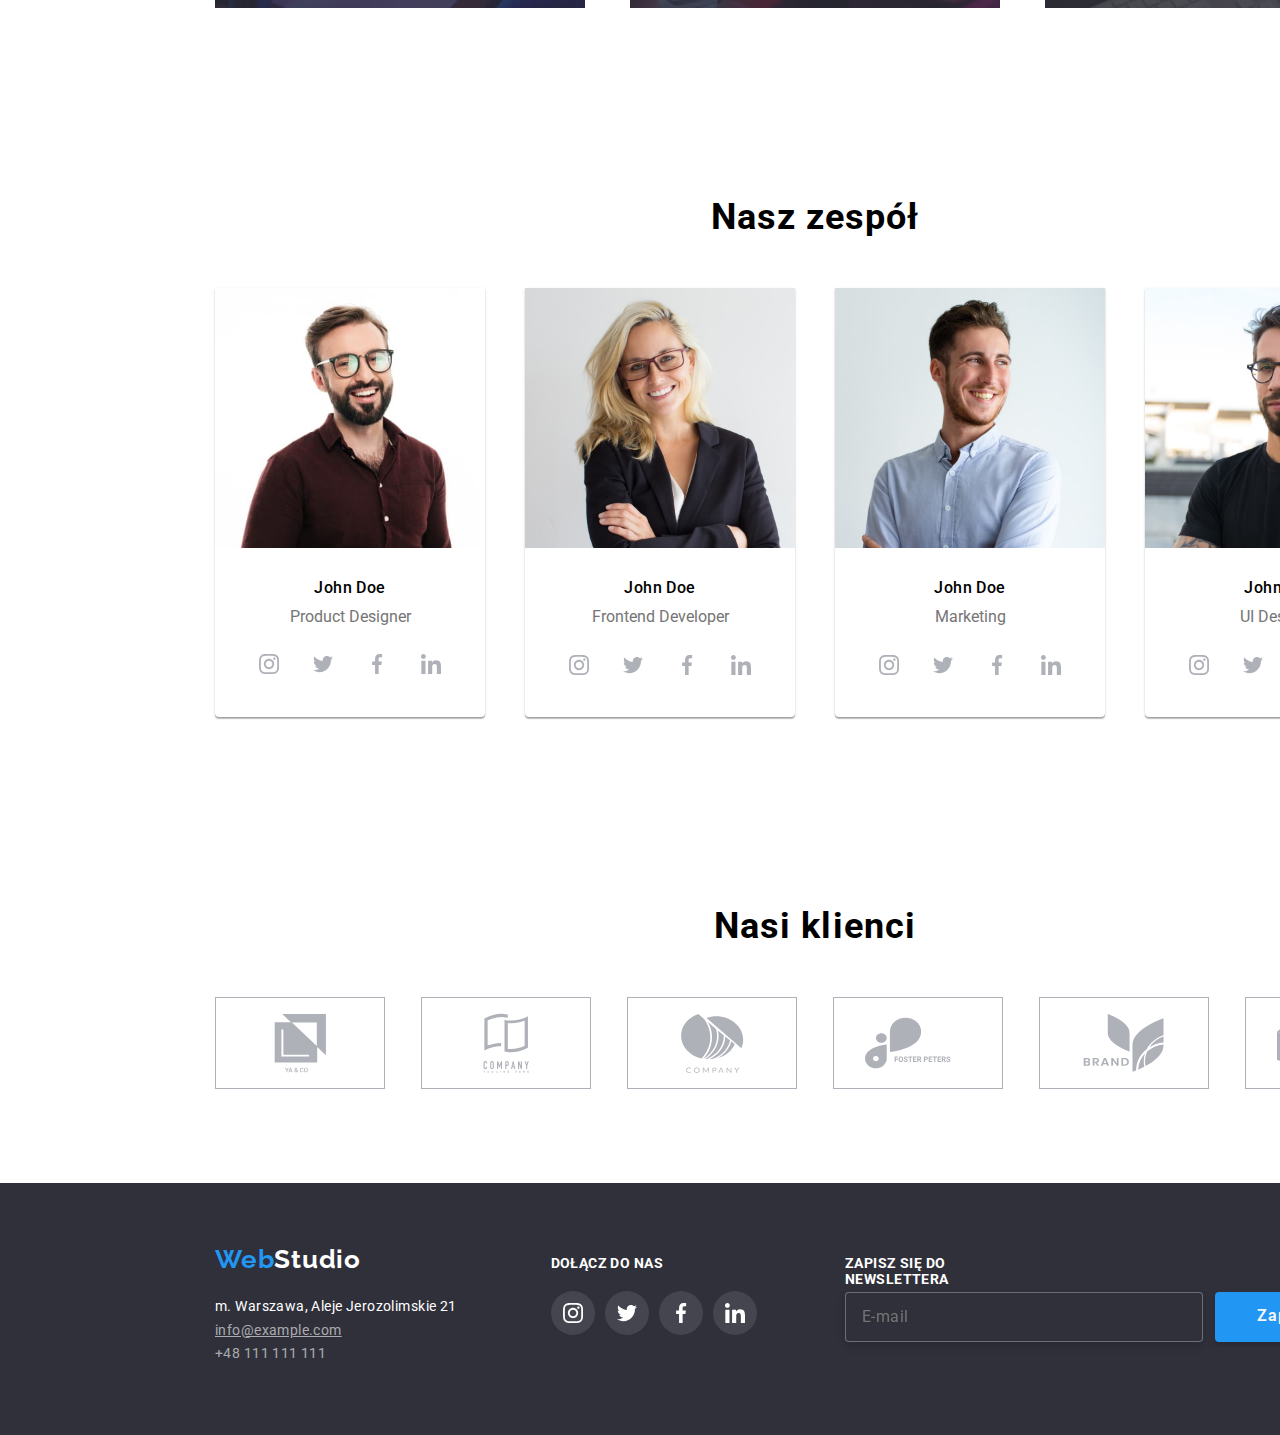
==== commit b5885baa: "footer newsletter" ====
--- a/index.html
+++ b/index.html
@@ -459,6 +459,30 @@
             </li>
           </ul>
         </div>
+        <div class="email-newsletter">
+          <h3 class="social-title-newsletter">Zapisz się do newslettera</h3>
+          <div class="email-input">
+            <form>
+              <label class="email-foot-label">
+                <input
+                  class="foot-input"
+                  type="email"
+                  name="email-input-newsletter"
+                  placeholder="E-mail"
+                  required
+                /><button class="newsletter-btn" type="submit">
+                  Zapisz się<svg
+                    class="newsletter-btn-icon"
+                    width="24"
+                    height="24"
+                  >
+                    <use href="./images/icon-send.svg#icon-icon-send"></use>
+                  </svg>
+                </button>
+              </label>
+            </form>
+          </div>
+        </div>
       </div>
     </footer>
     <div class="backdrop is-hidden" data-modal>
--- a/css/style.css
+++ b/css/style.css
@@ -263,7 +263,9 @@
 }
 .footer-container {
   display: flex;
-  gap: 70px;
+  align-items: baseline;
+  justify-content: space-between;
+  /* gap: 70px; */
 }
 
 .studio-header {
@@ -644,11 +646,7 @@
 .customers-icon-link:focus {
   fill: var(--icon-team-hover-color);
 }
-.social-link-container {
-  width: 206px;
-  height: 80px;
-  margin-top: 63px;
-}
+
 .social-title {
   font-weight: 700;
   font-size: 14px;
@@ -721,3 +719,84 @@
   border-radius: 50%;
   cursor: pointer;
 }
+/*footer newsleter*/
+.email-newsletter {
+  display: flex;
+  flex-direction: column;
+  /* justify-content: space-between;
+  align-items: center; */
+
+  width: 570px;
+  height: 86px;
+  margin-top: 72px;
+}
+
+.social-link-container {
+  width: 206px;
+  height: 80px;
+  margin-top: 72px;
+}
+.email-input {
+  display: flex;
+
+  justify-content: space-between;
+  align-items: center;
+}
+
+.social-title-newsletter {
+  width: 207px;
+  height: 17px;
+  font-weight: 700;
+  font-size: 14px;
+  line-height: 1.2;
+  letter-spacing: 0.03em;
+  text-transform: uppercase;
+  margin-bottom: 20px;
+  margin-left: 0;
+  margin-right: 0;
+}
+.email-foot-label {
+  width: 100%;
+  height: 50px;
+  display: flex;
+  align-items: center;
+}
+.foot-input {
+  width: 358px;
+  height: 100%;
+  padding: 15px 16px;
+  font-size: 16px;
+  line-height: 1.25;
+  letter-spacing: 0.03em;
+  color: rgba(255, 255, 255, 0.6);
+  background-color: var(--other-section-color);
+  border: 1px solid rgba(255, 255, 255, 0.3);
+  filter: drop-shadow(0px 4px 4px rgba(0, 0, 0, 0.15));
+  border-radius: 4px;
+  margin-right: 12px;
+}
+.newsletter-btn {
+  width: 200px;
+  height: 50px;
+  background: #2196f3;
+  margin: 0;
+  border-width: 0px;
+  box-shadow: 0px 4px 4px rgba(0, 0, 0, 0.15);
+  border-radius: 4px;
+  color: var(--button-color);
+  font-family: "Roboto";
+  font-style: normal;
+  font-weight: 700;
+  font-size: 16px;
+  line-height: 1.8;
+  letter-spacing: 0.06em;
+  cursor: pointer;
+  padding: 10px 28px 10px 42px;
+  display: flex;
+  justify-content: space-between;
+  align-items: center;
+  text-align: center;
+}
+.newsletter-btn-icon {
+  fill: var(--hover-icon-color-team);
+}
